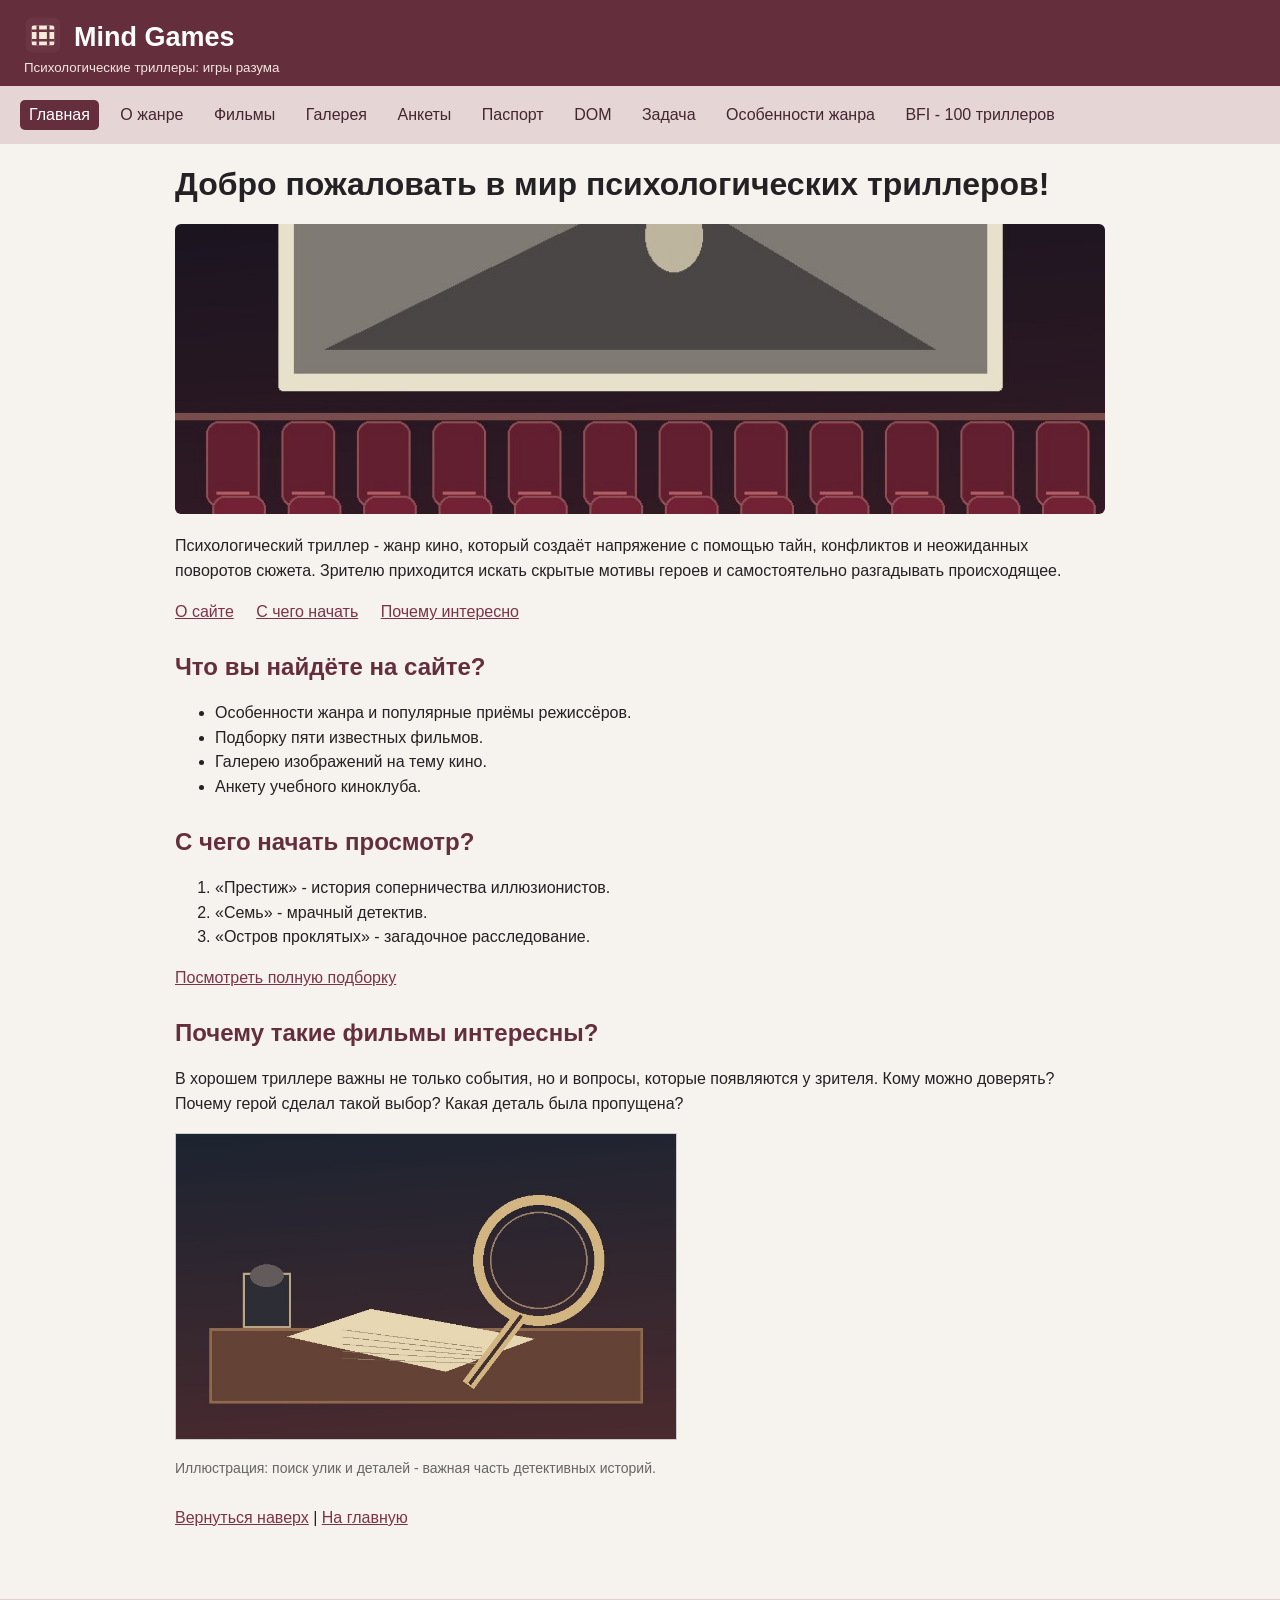
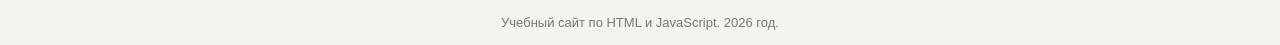
==== index.html @ 8233a5de "Add files via upload" ====
<!DOCTYPE html>
<html lang="ru">
<head>
  <meta charset="UTF-8">
  <meta name="viewport" content="width=device-width, initial-scale=1.0">
  <title>Главная | Mind Games</title>
  <link rel="stylesheet" href="style.css">
</head>
<body id="top">
<header>
  <div class="brand"><a href="index.html" title="На главную"><img src="images/logo.svg" width="38" height="38" alt="Логотип Mind Games"></a><h1>Mind Games</h1></div>
  <small>Психологические триллеры: игры разума</small>
</header>
<nav aria-label="Меню сайта">
<a href="index.html" class="active">Главная</a>
<a href="genre.html">О жанре</a>
<a href="films.html">Фильмы</a>
<a href="gallery.html">Галерея</a>
<a href="forms.html">Анкеты</a>
<a href="passport.html">Паспорт</a>
<a href="dom.html">DOM</a>
<a href="task.html">Задача</a>
<a href="genre.html#features">Особенности жанра</a>
<a href="https://www.bfi.org.uk/lists/100-essential-thrillers" target="_blank" rel="noopener noreferrer">BFI - 100 триллеров</a>
</nav>
<main>

<h1 id="welcome">Добро пожаловать в мир психологических триллеров!</h1>
<img class="hero" src="images/cinema.jpg" alt="Иллюстрация зала кинотеатра">
<p>Психологический триллер - жанр кино, который создаёт напряжение с помощью тайн, конфликтов и неожиданных поворотов сюжета. Зрителю приходится искать скрытые мотивы героев и самостоятельно разгадывать происходящее.</p>
<p class="quick-links"><a href="#about-site">О сайте</a> <a href="#start">С чего начать</a> <a href="#why">Почему интересно</a></p>
<section id="about-site"><h2>Что вы найдёте на сайте?</h2>
<ul><li>Особенности жанра и популярные приёмы режиссёров.</li><li>Подборку пяти известных фильмов.</li><li>Галерею изображений на тему кино.</li><li>Анкету учебного киноклуба.</li></ul></section>
<section id="start"><h2>С чего начать просмотр?</h2>
<ol><li>«Престиж» - история соперничества иллюзионистов.</li><li>«Семь» - мрачный детектив.</li><li>«Остров проклятых» - загадочное расследование.</li></ol>
<p><a href="films.html#list">Посмотреть полную подборку</a></p></section>
<section id="why"><h2>Почему такие фильмы интересны?</h2>
<p>В хорошем триллере важны не только события, но и вопросы, которые появляются у зрителя. Кому можно доверять? Почему герой сделал такой выбор? Какая деталь была пропущена?</p>
<img src="images/detective.jpg" class="photo" alt="Иллюстрация рабочего стола детектива">
<p class="note">Иллюстрация: поиск улик и деталей - важная часть детективных историй.</p></section>

<p><a href="#top">Вернуться наверх</a> | <a href="index.html">На главную</a></p>
</main>
<footer>Учебный сайт по HTML и JavaScript. 2026 год.</footer>
</body>
</html>
---- style.css ----
/* Небольшой CSS: цвета, меню, отступы и таблицы. */
body { font-family: Arial, sans-serif; background: #f6f3ee; color: #242124; margin: 0; }
header { background: #642e3c; color: white; padding: 16px 24px 10px; }
header .brand { display: flex; align-items: center; gap: 12px; }
header .brand h1 { margin: 0; font-size: 27px; }
header small { color: #f4e6df; }
nav { background: #e6d5d5; padding: 11px 20px; }
nav a { display: inline-block; color: #432631; text-decoration: none; margin: 3px 8px 3px 0; padding: 6px 9px; border-radius: 5px; }
nav a:hover { background: #fff; }
nav a.active { background: #642e3c; color: white; }
main { max-width: 930px; margin: 22px auto; padding: 0 20px 30px; }
h2 { color: #642e3c; margin-top: 28px; }
h3 { color: #5b3942; }
p, li { line-height: 1.55; }
a { color: #7c3347; }
section { margin-bottom: 26px; }
.quick-links a { margin-right: 18px; }
.hero { width: 100%; max-height: 290px; object-fit: cover; border-radius: 6px; }
.photo { max-width: 100%; width: 500px; border: 1px solid #ccc; }
.photo-grid { display: grid; grid-template-columns: repeat(2, 1fr); gap: 14px; }
.photo-grid figure { margin: 0; border: 1px solid #d1c6c2; background: white; padding: 10px; }
.photo-grid img { width: 100%; height: 175px; object-fit: cover; }
figcaption { margin-top: 8px; font-size: 14px; color: #555; }
table { border-collapse: collapse; width: 100%; margin: 18px 0; }
th, td { border: 1px solid #8f8380; padding: 9px; vertical-align: middle; }
th { background: #e8dada; text-align: left; }
table.films { background: url('images/table-background.jpg') center / cover; }
table.films td { background: rgba(255,255,255,0.77); }
form { background: #fff; border: 1px solid #d7cccc; padding: 16px; margin: 20px 0; }
form p { margin: 11px 0; }
input, textarea { font: inherit; padding: 6px; max-width: 100%; box-sizing: border-box; }
input[type="radio"], input[type="checkbox"] { padding: 0; }
button, input[type="submit"], input[type="reset"] { font: inherit; padding: 7px 13px; cursor: pointer; }
.btn { background: #642e3c; color: white; border: 0; border-radius: 4px; }
.passport { display: flex; flex-wrap: wrap; gap: 15px; margin: 18px 0; }
.passport .page { border: 2px solid #a8a6a2; background: #eeeae1; width: 380px; min-height: 286px; box-sizing: border-box; padding: 18px; }
.passport .page h3 { color: #6d6665; text-align: center; font-size: 16px; margin: 5px 0 20px; }
.passport .p-info { display: flex; align-items: start; gap: 12px; }
.passport .p-info img { border: 1px solid #aaa; width: 88px; height: 114px; }
.passport .p-info p { margin: 5px 0 12px; font-size: 14px; }
.passport .page small { color: #686360; }
footer { text-align: center; color: #777; border-top: 1px solid #ded3d0; padding: 15px; font-size: 13px; }
.centered { text-align: center; }
.big-image { display: block; width: 600px; height: 400px; max-width: 100%; margin: 20px auto; object-fit: contain; }
.note { color: #666; font-size: 14px; }
@media (max-width: 620px) { nav a { margin-right: 1px; font-size: 13px; } .photo-grid { grid-template-columns: 1fr; } }
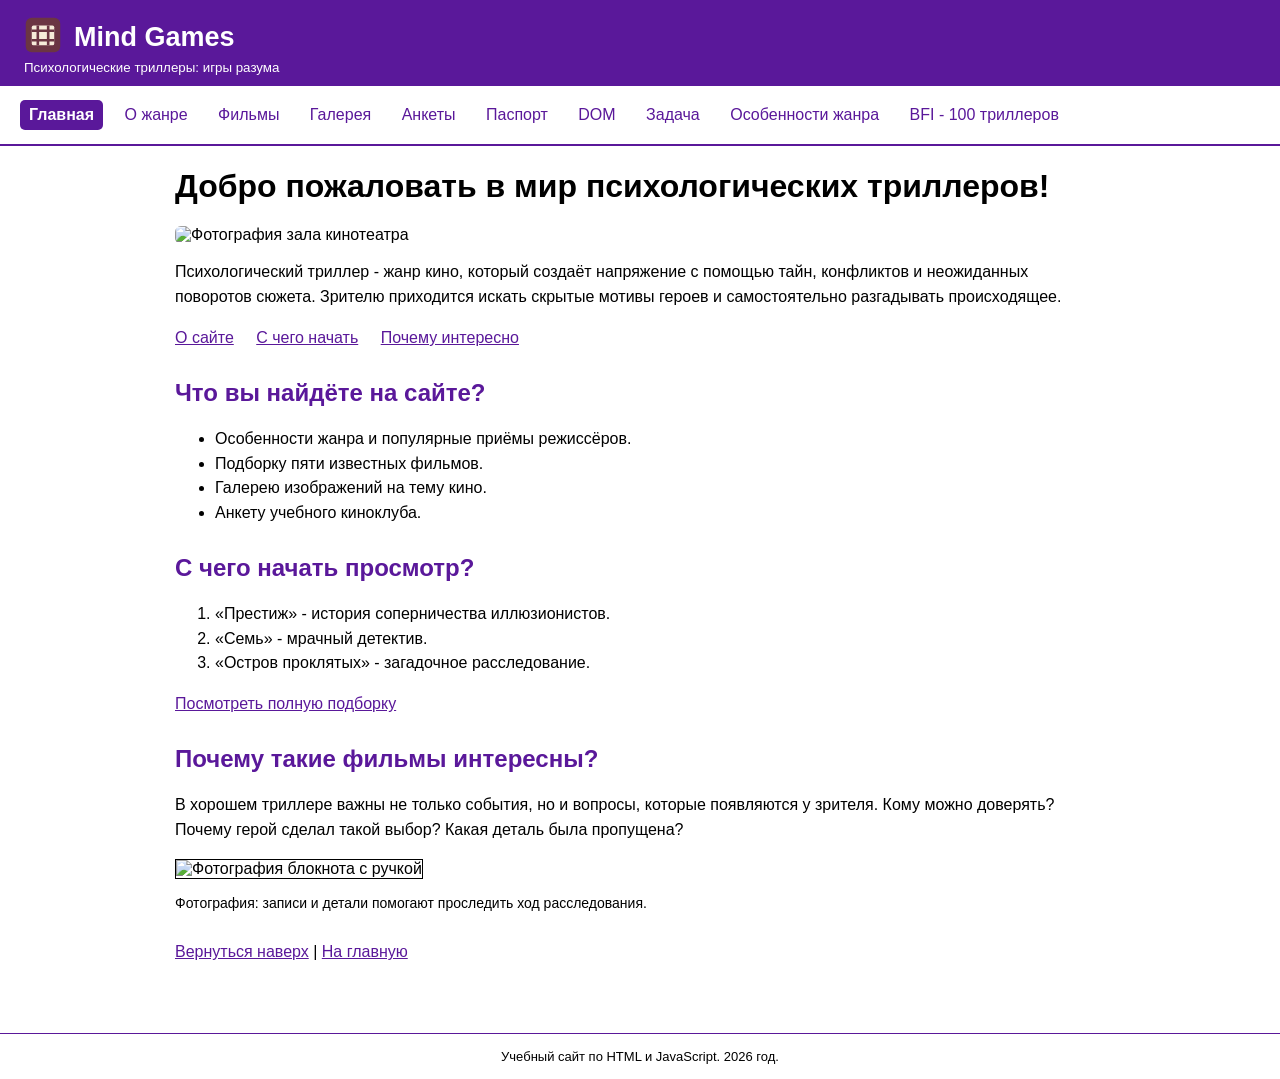
==== commit bd152c1a: "Simplify Mind Games palette and use credited real photographs" ====
--- a/index.html
+++ b/index.html
@@ -26,7 +26,7 @@
 <main>
 
 <h1 id="welcome">Добро пожаловать в мир психологических триллеров!</h1>
-<img class="hero" src="images/cinema.jpg" alt="Иллюстрация зала кинотеатра">
+<img class="hero" src="https://thumb.wikimedia.org/wikipedia/commons/thumb/6/63/Theater_seats.jpg/960px-Theater_seats.jpg" alt="Фотография зала кинотеатра" title="Настоящий зал кинотеатра">
 <p>Психологический триллер - жанр кино, который создаёт напряжение с помощью тайн, конфликтов и неожиданных поворотов сюжета. Зрителю приходится искать скрытые мотивы героев и самостоятельно разгадывать происходящее.</p>
 <p class="quick-links"><a href="#about-site">О сайте</a> <a href="#start">С чего начать</a> <a href="#why">Почему интересно</a></p>
 <section id="about-site"><h2>Что вы найдёте на сайте?</h2>
@@ -36,8 +36,8 @@
 <p><a href="films.html#list">Посмотреть полную подборку</a></p></section>
 <section id="why"><h2>Почему такие фильмы интересны?</h2>
 <p>В хорошем триллере важны не только события, но и вопросы, которые появляются у зрителя. Кому можно доверять? Почему герой сделал такой выбор? Какая деталь была пропущена?</p>
-<img src="images/detective.jpg" class="photo" alt="Иллюстрация рабочего стола детектива">
-<p class="note">Иллюстрация: поиск улик и деталей - важная часть детективных историй.</p></section>
+<img src="https://thumb.wikimedia.org/wikipedia/commons/thumb/8/88/Pen_on_a_notebook_%28Unsplash%29.jpg/960px-Pen_on_a_notebook_%28Unsplash%29.jpg" class="photo" alt="Фотография блокнота с ручкой" title="Записи и детали помогают раскрыть загадку">
+<p class="note">Фотография: записи и детали помогают проследить ход расследования.</p></section>
 
 <p><a href="#top">Вернуться наверх</a> | <a href="index.html">На главную</a></p>
 </main>
--- a/style.css
+++ b/style.css
@@ -1,46 +1,45 @@
-/* Небольшой CSS: цвета, меню, отступы и таблицы. */
-body { font-family: Arial, sans-serif; background: #f6f3ee; color: #242124; margin: 0; }
-header { background: #642e3c; color: white; padding: 16px 24px 10px; }
+/* Основные цвета сайта: белый #fff, фиолетовый #5a189a, чёрный #000. */
+body { font-family: Arial, sans-serif; background: #fff; color: #000; margin: 0; }
+header { background: #5a189a; color: #fff; padding: 16px 24px 10px; }
 header .brand { display: flex; align-items: center; gap: 12px; }
 header .brand h1 { margin: 0; font-size: 27px; }
-header small { color: #f4e6df; }
-nav { background: #e6d5d5; padding: 11px 20px; }
-nav a { display: inline-block; color: #432631; text-decoration: none; margin: 3px 8px 3px 0; padding: 6px 9px; border-radius: 5px; }
-nav a:hover { background: #fff; }
-nav a.active { background: #642e3c; color: white; }
+header small { color: #fff; }
+nav { background: #fff; border-bottom: 2px solid #5a189a; padding: 11px 20px; }
+nav a { display: inline-block; color: #5a189a; text-decoration: none; margin: 3px 8px 3px 0; padding: 6px 9px; border-radius: 5px; }
+nav a:hover, nav a.active { background: #5a189a; color: #fff; font-weight: bold; }
 main { max-width: 930px; margin: 22px auto; padding: 0 20px 30px; }
-h2 { color: #642e3c; margin-top: 28px; }
-h3 { color: #5b3942; }
+h2, h3 { color: #5a189a; margin-top: 28px; }
 p, li { line-height: 1.55; }
-a { color: #7c3347; }
+a { color: #5a189a; }
 section { margin-bottom: 26px; }
 .quick-links a { margin-right: 18px; }
 .hero { width: 100%; max-height: 290px; object-fit: cover; border-radius: 6px; }
-.photo { max-width: 100%; width: 500px; border: 1px solid #ccc; }
+.photo { max-width: 100%; width: 500px; border: 1px solid #000; }
 .photo-grid { display: grid; grid-template-columns: repeat(2, 1fr); gap: 14px; }
-.photo-grid figure { margin: 0; border: 1px solid #d1c6c2; background: white; padding: 10px; }
+.photo-grid figure { margin: 0; border: 1px solid #000; background: #fff; padding: 10px; }
 .photo-grid img { width: 100%; height: 175px; object-fit: cover; }
-figcaption { margin-top: 8px; font-size: 14px; color: #555; }
+figcaption { margin-top: 8px; font-size: 14px; color: #000; }
 table { border-collapse: collapse; width: 100%; margin: 18px 0; }
-th, td { border: 1px solid #8f8380; padding: 9px; vertical-align: middle; }
-th { background: #e8dada; text-align: left; }
-table.films { background: url('images/table-background.jpg') center / cover; }
-table.films td { background: rgba(255,255,255,0.77); }
-form { background: #fff; border: 1px solid #d7cccc; padding: 16px; margin: 20px 0; }
+th, td { border: 1px solid #000; padding: 9px; vertical-align: middle; }
+th { background: #5a189a; color: #fff; text-align: left; }
+table.films { background: url("https://thumb.wikimedia.org/wikipedia/commons/thumb/1/1f/Movie-918655_1920.jpg/960px-Movie-918655_1920.jpg") center / cover; }
+table.films td { background: rgba(255,255,255,0.86); color: #000; }
+form { background: #fff; border: 1px solid #5a189a; padding: 16px; margin: 20px 0; }
 form p { margin: 11px 0; }
 input, textarea { font: inherit; padding: 6px; max-width: 100%; box-sizing: border-box; }
 input[type="radio"], input[type="checkbox"] { padding: 0; }
 button, input[type="submit"], input[type="reset"] { font: inherit; padding: 7px 13px; cursor: pointer; }
-.btn { background: #642e3c; color: white; border: 0; border-radius: 4px; }
+.btn { background: #5a189a; color: #fff; border: 0; border-radius: 4px; }
+.btn:hover { background: #000; color: #fff; }
 .passport { display: flex; flex-wrap: wrap; gap: 15px; margin: 18px 0; }
-.passport .page { border: 2px solid #a8a6a2; background: #eeeae1; width: 380px; min-height: 286px; box-sizing: border-box; padding: 18px; }
-.passport .page h3 { color: #6d6665; text-align: center; font-size: 16px; margin: 5px 0 20px; }
+.passport .page { border: 2px solid #5a189a; background: #fff; width: 380px; min-height: 286px; box-sizing: border-box; padding: 18px; }
+.passport .page h3 { color: #5a189a; text-align: center; font-size: 16px; margin: 5px 0 20px; }
 .passport .p-info { display: flex; align-items: start; gap: 12px; }
-.passport .p-info img { border: 1px solid #aaa; width: 88px; height: 114px; }
+.passport .p-info img { border: 1px solid #000; width: 88px; height: 114px; }
 .passport .p-info p { margin: 5px 0 12px; font-size: 14px; }
-.passport .page small { color: #686360; }
-footer { text-align: center; color: #777; border-top: 1px solid #ded3d0; padding: 15px; font-size: 13px; }
+.passport .page small { color: #000; }
+footer { text-align: center; color: #000; border-top: 1px solid #5a189a; padding: 15px; font-size: 13px; }
 .centered { text-align: center; }
 .big-image { display: block; width: 600px; height: 400px; max-width: 100%; margin: 20px auto; object-fit: contain; }
-.note { color: #666; font-size: 14px; }
+.note { color: #000; font-size: 14px; }
 @media (max-width: 620px) { nav a { margin-right: 1px; font-size: 13px; } .photo-grid { grid-template-columns: 1fr; } }
